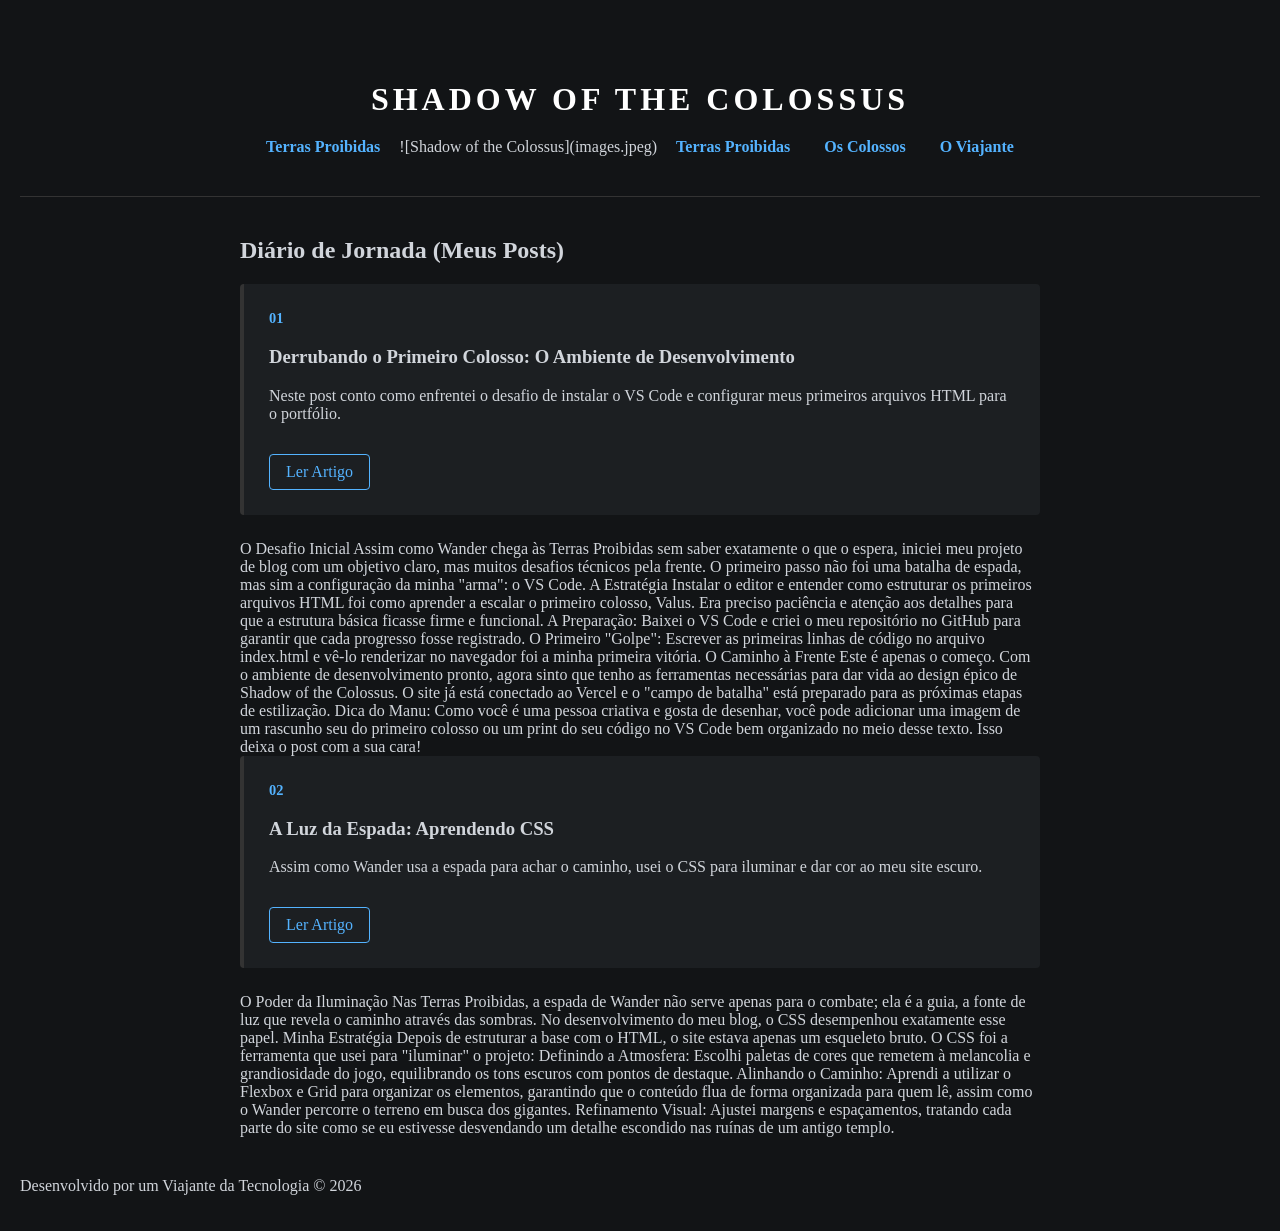
==== index.html @ 0467c1ce "novo codigo" ====
<!DOCTYPE html>
<html lang="pt-BR">
<head>
    <meta charset="UTF-8">
    <meta name="viewport" content="width=device-width, initial-scale=1.0">
    <title>The Forbidden Lands | Meu Blog</title>
    <link rel="stylesheet" href="style.css">
</head>
<body>

    <header>
        <h1>SHADOW OF THE COLOSSUS</h1>
        <nav>
            <a href="#">Terras Proibidas</a>
            ![Shadow of the Colossus](images.jpeg)
         <a href="https://seusite.com/terras-proibidas" target="_blank">Terras Proibidas</a>
            <a href="#">Os Colossos</a>
            <a href="#">O Viajante</a>
        </nav>
    </header>

    <main>
        <h2>Diário de Jornada (Meus Posts)</h2>

        <article class="card-colosso">
            <span class="numero">01</span>
            <h3>Derrubando o Primeiro Colosso: O Ambiente de Desenvolvimento</h3>
            <p>Neste post conto como enfrentei o desafio de instalar o VS Code e configurar meus primeiros arquivos HTML para o portfólio.</p>
            <a href="#" class="botao-ler">Ler Artigo</a>
        </article>O Desafio Inicial
Assim como Wander chega às Terras Proibidas sem saber exatamente o que o espera, iniciei meu projeto de blog com um objetivo claro, mas muitos desafios técnicos pela frente. O primeiro passo não foi uma batalha de espada, mas sim a configuração da minha "arma": o VS Code.
A Estratégia
Instalar o editor e entender como estruturar os primeiros arquivos HTML foi como aprender a escalar o primeiro colosso, Valus. Era preciso paciência e atenção aos detalhes para que a estrutura básica ficasse firme e funcional.
 A Preparação: Baixei o VS Code e criei o meu repositório no GitHub para garantir que cada progresso fosse registrado.
 O Primeiro "Golpe": Escrever as primeiras linhas de código no arquivo ⁠index.html⁠ e vê-lo renderizar no navegador foi a minha primeira vitória.
O Caminho à Frente
Este é apenas o começo. Com o ambiente de desenvolvimento pronto, agora sinto que tenho as ferramentas necessárias para dar vida ao design épico de Shadow of the Colossus. O site já está conectado ao Vercel e o "campo de batalha" está preparado para as próximas etapas de estilização.
Dica do Manu: Como você é uma pessoa criativa e gosta de desenhar, você pode adicionar uma imagem de um rascunho seu do primeiro colosso ou um print do seu código no VS Code bem organizado no meio desse texto. Isso deixa o post com a sua cara!

        <article class="card-colosso">
            <span class="numero">02</span>
            <h3>A Luz da Espada: Aprendendo CSS</h3>
            <p>Assim como Wander usa a espada para achar o caminho, usei o CSS para iluminar e dar cor ao meu site escuro.</p>
            <a href="#" class="botao-ler">Ler Artigo</a>
        </article>O Poder da Iluminação
Nas Terras Proibidas, a espada de Wander não serve apenas para o combate; ela é a guia, a fonte de luz que revela o caminho através das sombras. No desenvolvimento do meu blog, o CSS desempenhou exatamente esse papel.
Minha Estratégia
Depois de estruturar a base com o HTML, o site estava apenas um esqueleto bruto. O CSS foi a ferramenta que usei para "iluminar" o projeto:
 Definindo a Atmosfera: Escolhi paletas de cores que remetem à melancolia e grandiosidade do jogo, equilibrando os tons escuros com pontos de destaque.
 Alinhando o Caminho: Aprendi a utilizar o Flexbox e Grid para organizar os elementos, garantindo que o conteúdo flua de forma organizada para quem lê, assim como o Wander percorre o terreno em busca dos gigantes.
 Refinamento Visual: Ajustei margens e espaçamentos, tratando cada parte do site como se eu estivesse desvendando um detalhe escondido nas ruínas de um antigo templo.
    </main>

    <footer>
        <p>Desenvolvido por um Viajante da Tecnologia &copy; 2026</p>
    </footer>

</body>
</html>
---- style.css ----
/* Configurações de cores gerais do jogo */
:root {
    --fundo-pedra: #121416;     /* Cinza bem escuro, quase preto */
    --card-fundo: #1c1f22;      /* Um cinza um pouco mais claro para os posts */
    --texto-neblina: #d1d5db;   /* Branco fosco/cinza claro para ler sem cansar os olhos */
    --azul-espada: #54b3ff;     /* O azul brilhante dos pontos fracos dos Colossos */
}

/* Estilo do fundo da página inteira */
body {
    background-color: var(--fundo-pedra);
    color: var(--texto-neblina);
    font-family: 'Georgia', serif; /* Fonte com estilo mais antigo */
    margin: 0;
    padding: 20px;
}

/* Estilo do topo (Título do jogo) */
header {
    text-align: center;
    padding: 40px 0;
    border-bottom: 1px solid #333;
}

header h1 {
    color: #ffffff;
    letter-spacing: 4px; /* Deixa as letras mais espaçadas e imponentes */
    margin-bottom: 20px;
}

nav a {
    color: var(--azul-espada);
    text-decoration: none;
    margin: 0 15px;
    font-weight: bold;
}

/* Estilo da área dos posts */
main {
    max-width: 800px;
    margin: 40px auto; /* Centraliza o conteúdo na tela */
}

/* Estilo de cada cartão de post */
.card-colosso {
    background-color: var(--card-fundo);
    padding: 25px;
    border-radius: 4px;
    margin-bottom: 25px;
    border-left: 4px solid #333; /* Uma bordinha discreta na esquerda */
    transition: all 0.3s ease; /* Faz os efeitos acontecerem de forma suave */
}

/* O QUE ACONTECE QUANDO PASSA O MOUSE NO POST: Ele brilha em azul! */
.card-colosso:hover {
    border-left-color: var(--azul-espada);
    box-shadow: 0 0 15px rgba(84, 179, 255, 0.3);
    transform: translateY(-2px); /* Sobe de leve o card */
}

.numero {
    color: var(--azul-espada);
    font-size: 0.9rem;
    font-weight: bold;
}

.botao-ler {
    display: inline-block;
    margin-top: 15px;
    color: var(--azul-espada);
    text-decoration: none;
    border: 1px solid var(--azul-espada);
    padding: 8px 16px;
    border-radius: 4px;
}

.botao-ler:hover {
    background-color: var(--azul-espada);
    color: var(--fundo-pedra);
}
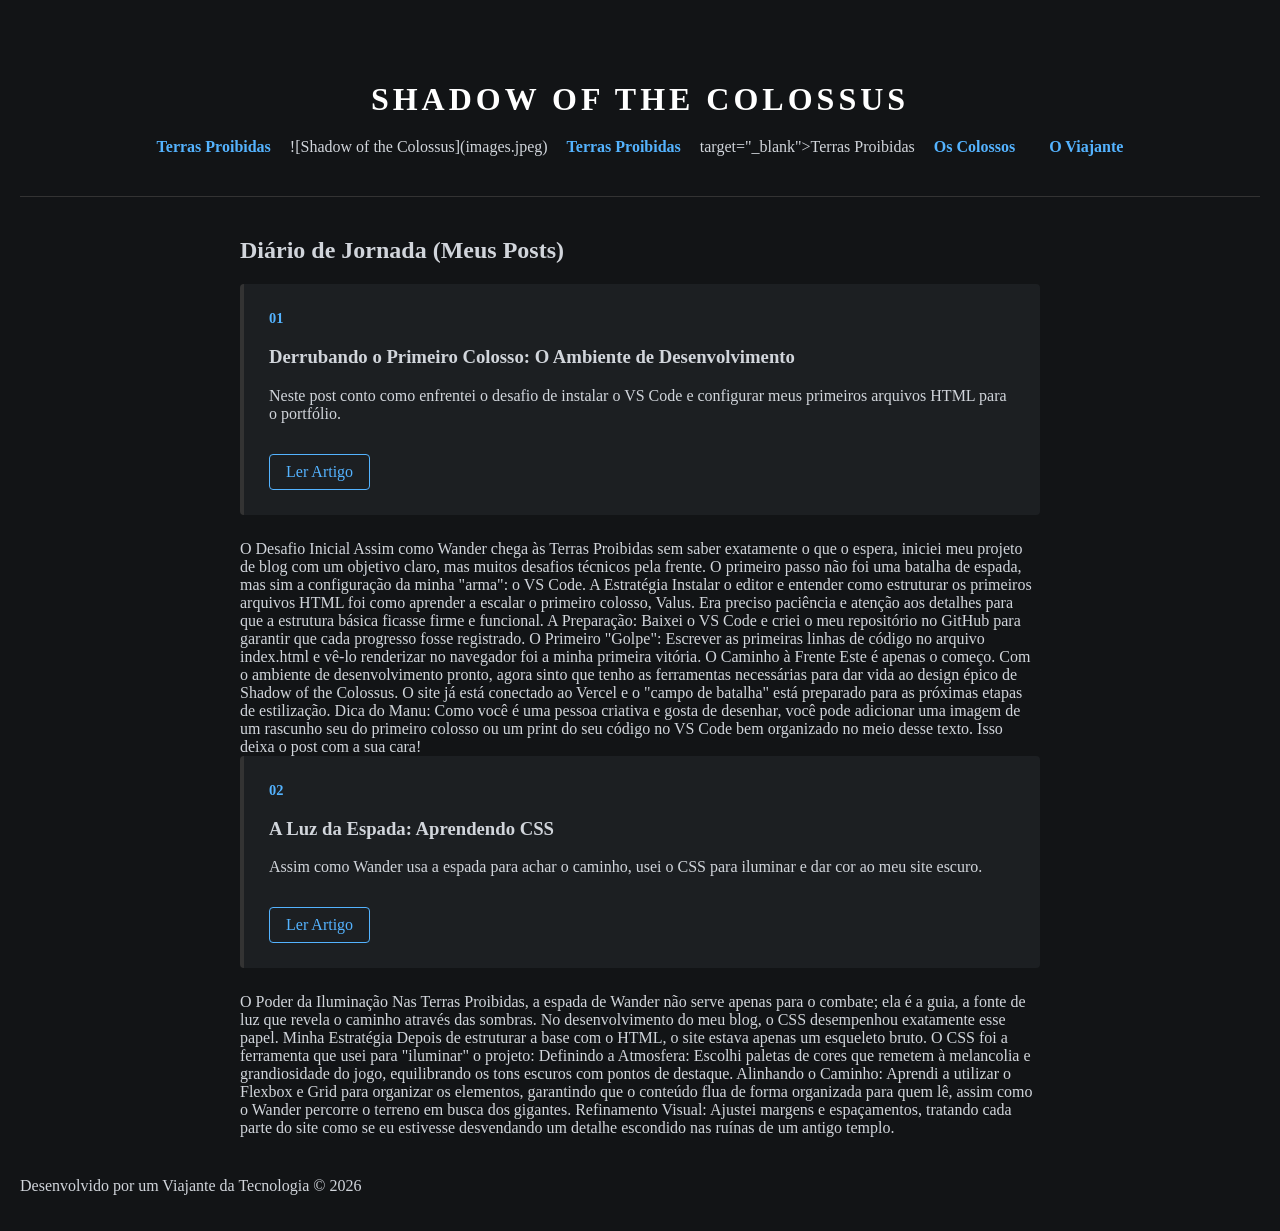
==== commit 4436ca4b: "fdgsdfds" ====
--- a/index.html
+++ b/index.html
@@ -13,7 +13,7 @@
         <nav>
             <a href="#">Terras Proibidas</a>
             ![Shadow of the Colossus](images.jpeg)
-         <a href="https://seusite.com/terras-proibidas" target="_blank">Terras Proibidas</a>
+         <a href=<a href="terras-proibidas.html">Terras Proibidas</a> target="_blank">Terras Proibidas</a>
             <a href="#">Os Colossos</a>
             <a href="#">O Viajante</a>
         </nav>
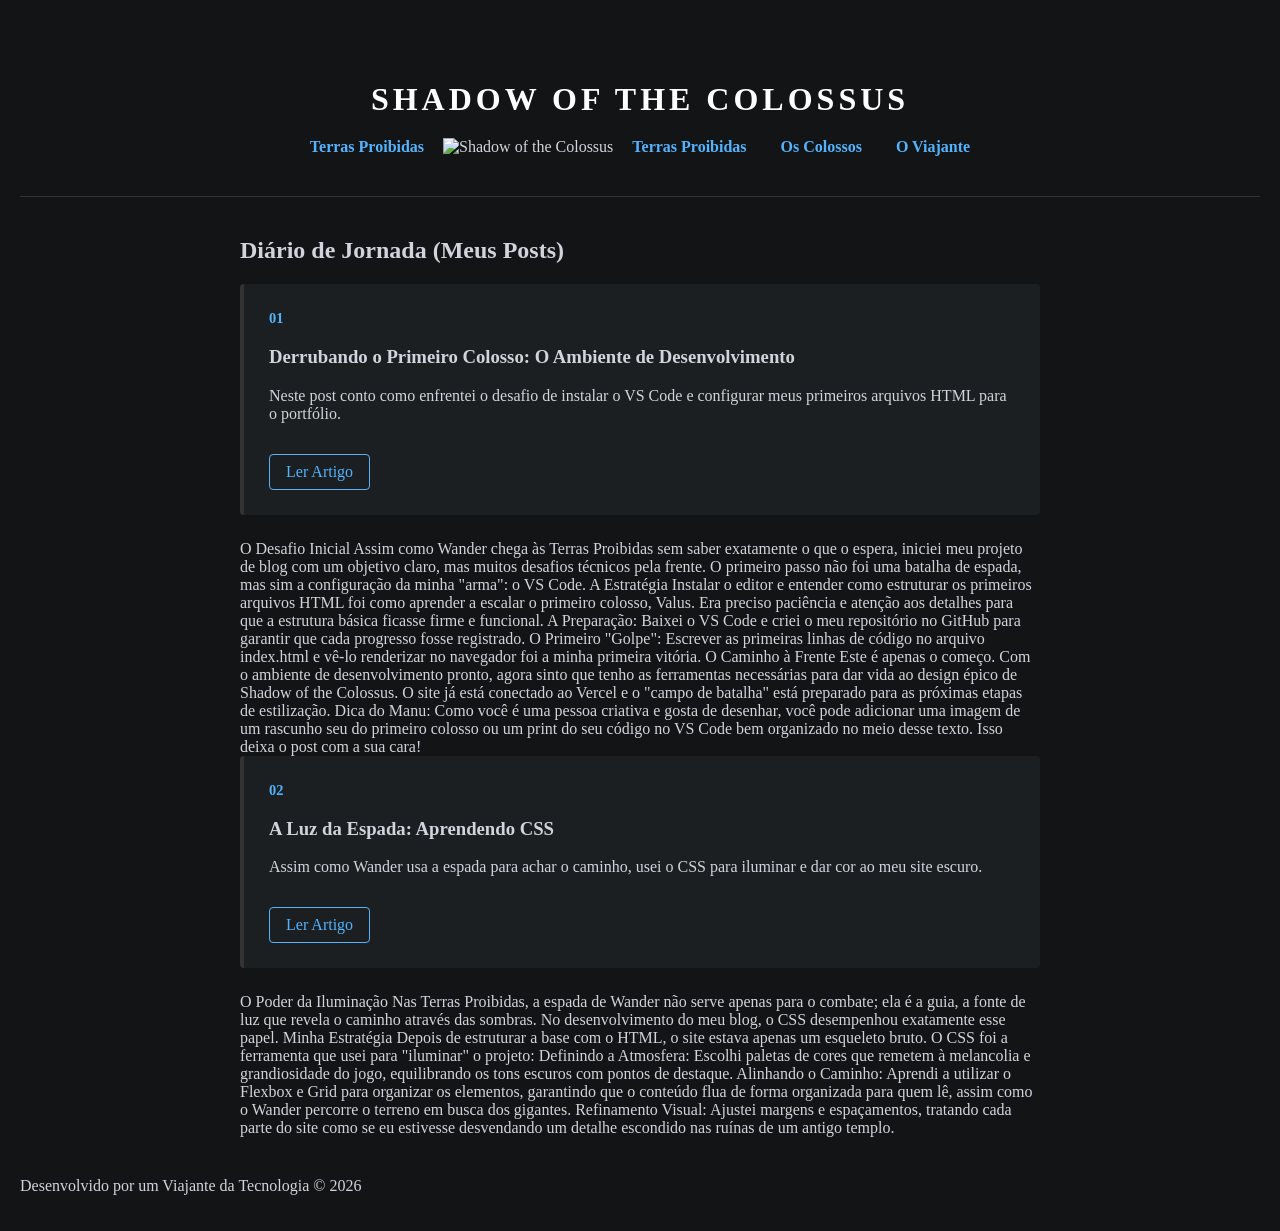
==== commit be2ba45f: "hhj" ====
--- a/index.html
+++ b/index.html
@@ -11,11 +11,13 @@
     <header>
         <h1>SHADOW OF THE COLOSSUS</h1>
         <nav>
-            <a href="#">Terras Proibidas</a>
-            ![Shadow of the Colossus](images.jpeg)
-         <a href=<a href="terras-proibidas.html">Terras Proibidas</a> target="_blank">Terras Proibidas</a>
-            <a href="#">Os Colossos</a>
-            <a href="#">O Viajante</a>
+            <nav>
+  <a href="terras-proibidas.html">Terras Proibidas</a>
+  <img src="images.jpeg" alt="Shadow of the Colossus">
+  <a href="terras-proibidas.html">Terras Proibidas</a>
+  <a href="os-colossos.html">Os Colossos</a>
+  <a href="o-viajante.html">O Viajante</a>
+</nav>
         </nav>
     </header>
 
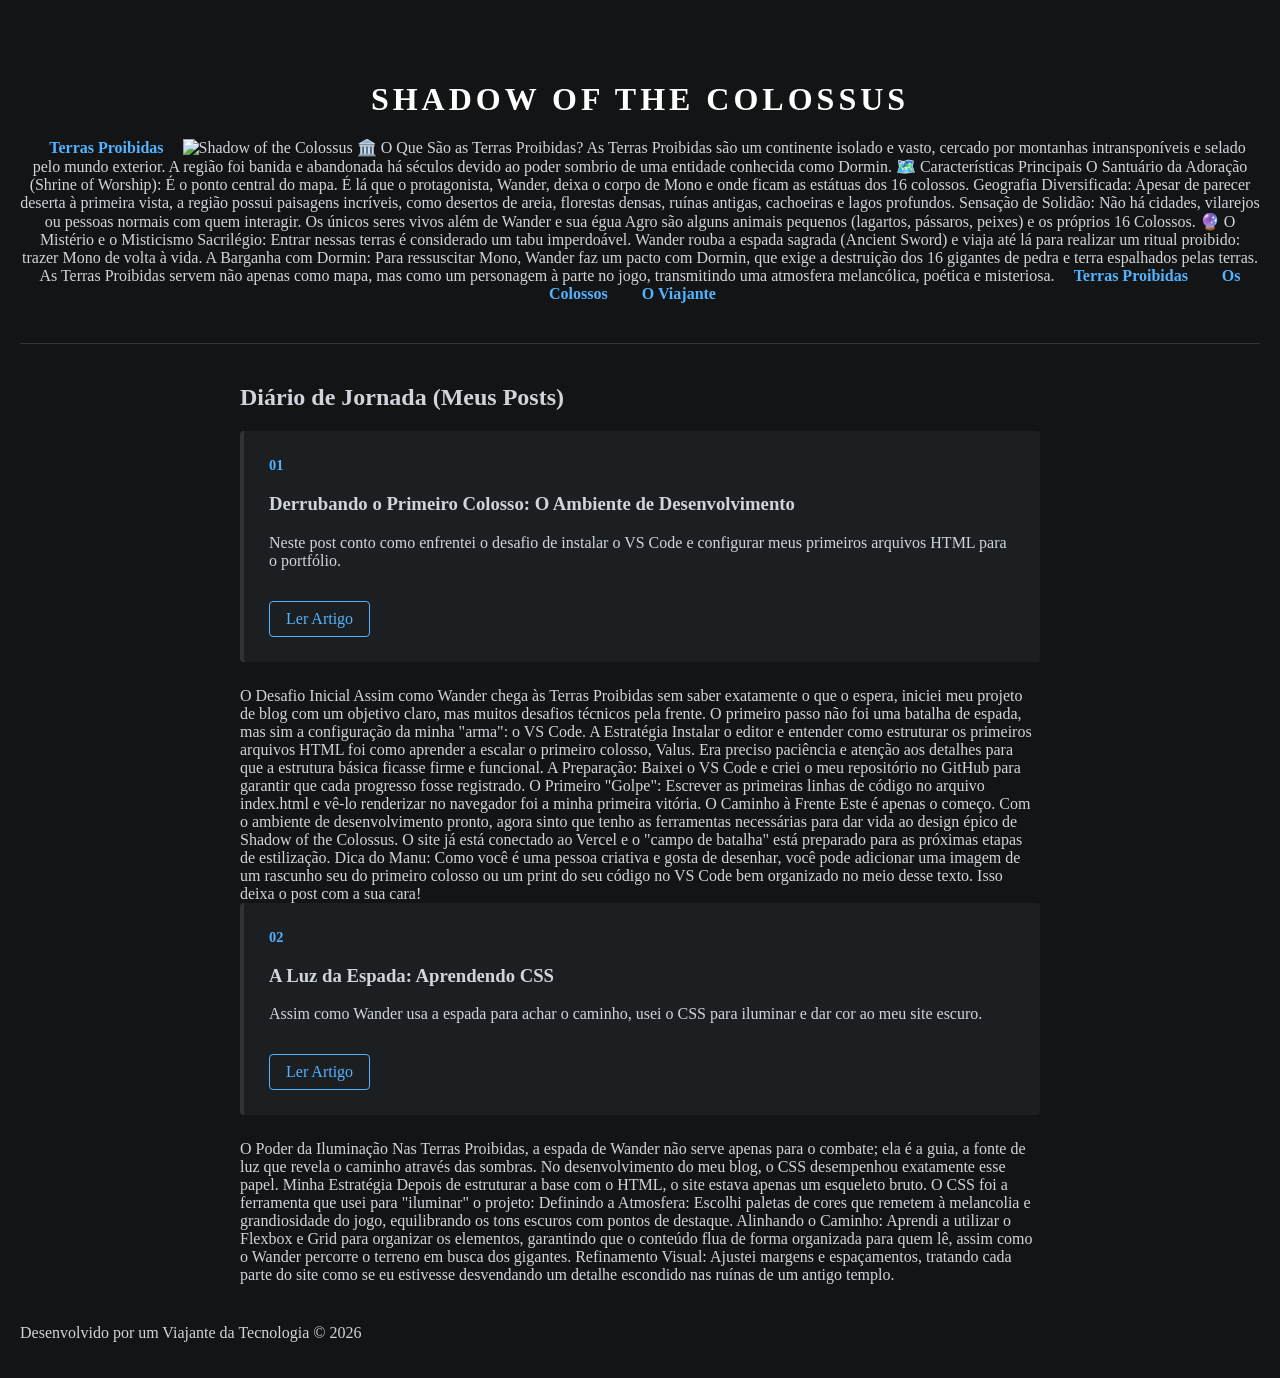
==== commit 33e02031: "ihiu" ====
--- a/index.html
+++ b/index.html
@@ -14,6 +14,22 @@
             <nav>
   <a href="terras-proibidas.html">Terras Proibidas</a>
   <img src="images.jpeg" alt="Shadow of the Colossus">
+  🏛️ O Que São as Terras Proibidas?
+As Terras Proibidas são um continente isolado e vasto, cercado por montanhas intransponíveis e selado pelo mundo exterior. A região foi banida e abandonada há séculos devido ao poder sombrio de uma entidade conhecida como Dormin.
+
+🗺️ Características Principais
+O Santuário da Adoração (Shrine of Worship): É o ponto central do mapa. É lá que o protagonista, Wander, deixa o corpo de Mono e onde ficam as estátuas dos 16 colossos.
+
+Geografia Diversificada: Apesar de parecer deserta à primeira vista, a região possui paisagens incríveis, como desertos de areia, florestas densas, ruínas antigas, cachoeiras e lagos profundos.
+
+Sensação de Solidão: Não há cidades, vilarejos ou pessoas normais com quem interagir. Os únicos seres vivos além de Wander e sua égua Agro são alguns animais pequenos (lagartos, pássaros, peixes) e os próprios 16 Colossos.
+
+🔮 O Mistério e o Misticismo
+Sacrilégio: Entrar nessas terras é considerado um tabu imperdoável. Wander rouba a espada sagrada (Ancient Sword) e viaja até lá para realizar um ritual proibido: trazer Mono de volta à vida.
+
+A Barganha com Dormin: Para ressuscitar Mono, Wander faz um pacto com Dormin, que exige a destruição dos 16 gigantes de pedra e terra espalhados pelas terras.
+
+As Terras Proibidas servem não apenas como mapa, mas como um personagem à parte no jogo, transmitindo uma atmosfera melancólica, poética e misteriosa.
   <a href="terras-proibidas.html">Terras Proibidas</a>
   <a href="os-colossos.html">Os Colossos</a>
   <a href="o-viajante.html">O Viajante</a>
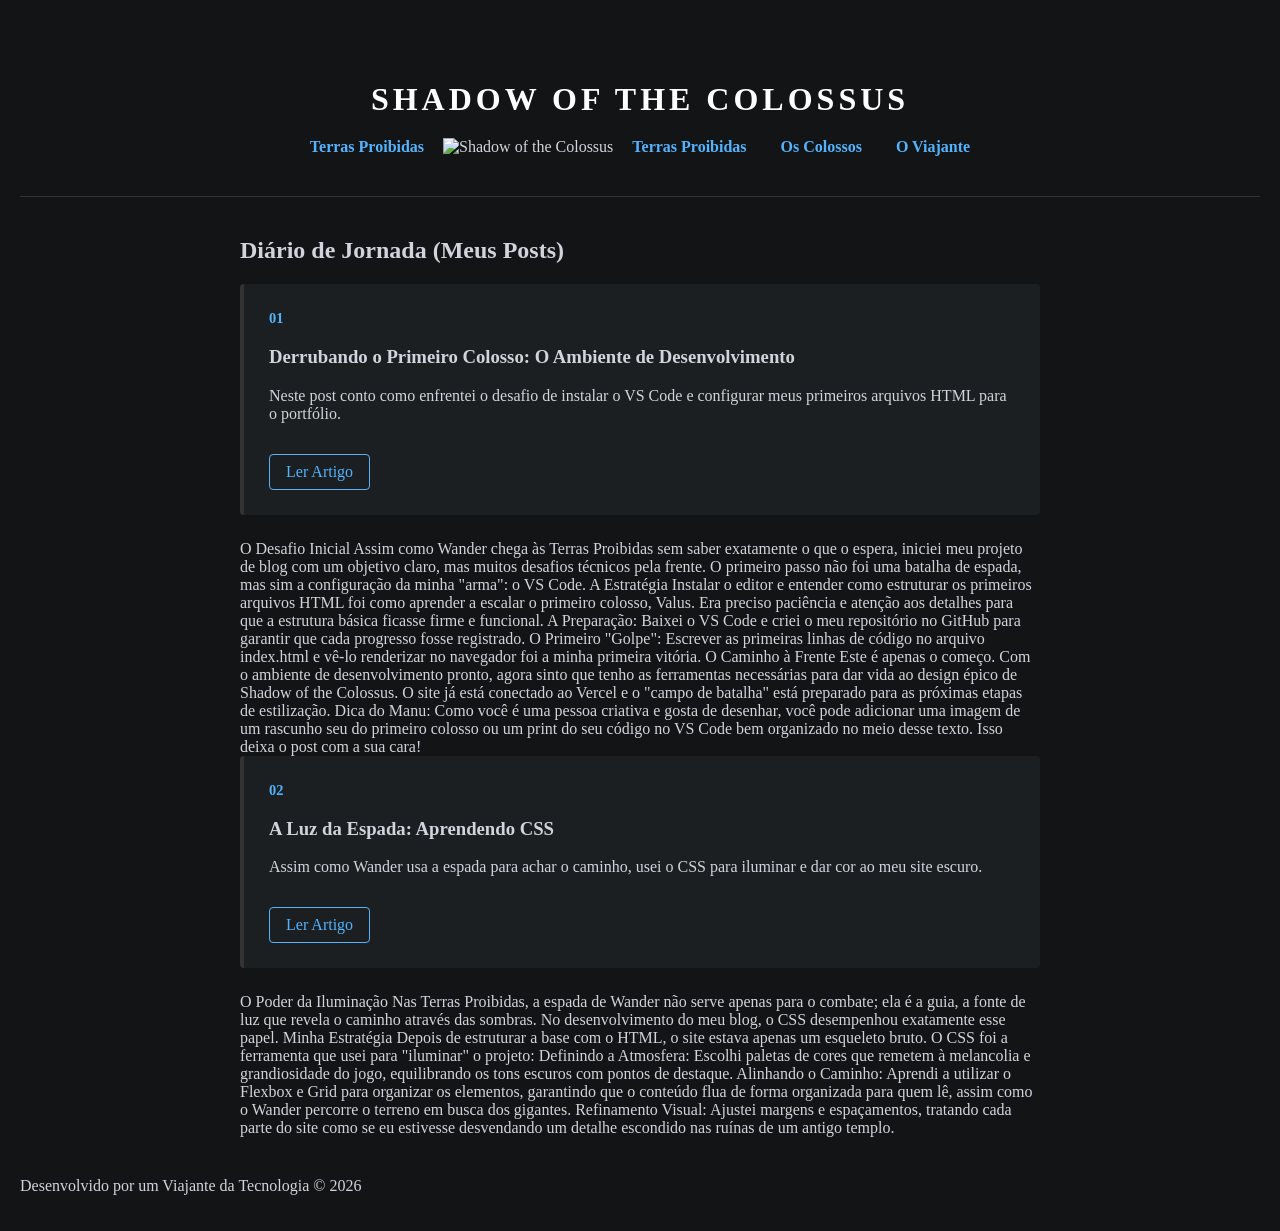
==== commit a6dc22b4: "ygygy" ====
--- a/index.html
+++ b/index.html
@@ -14,22 +14,6 @@
             <nav>
   <a href="terras-proibidas.html">Terras Proibidas</a>
   <img src="images.jpeg" alt="Shadow of the Colossus">
-  🏛️ O Que São as Terras Proibidas?
-As Terras Proibidas são um continente isolado e vasto, cercado por montanhas intransponíveis e selado pelo mundo exterior. A região foi banida e abandonada há séculos devido ao poder sombrio de uma entidade conhecida como Dormin.
-
-🗺️ Características Principais
-O Santuário da Adoração (Shrine of Worship): É o ponto central do mapa. É lá que o protagonista, Wander, deixa o corpo de Mono e onde ficam as estátuas dos 16 colossos.
-
-Geografia Diversificada: Apesar de parecer deserta à primeira vista, a região possui paisagens incríveis, como desertos de areia, florestas densas, ruínas antigas, cachoeiras e lagos profundos.
-
-Sensação de Solidão: Não há cidades, vilarejos ou pessoas normais com quem interagir. Os únicos seres vivos além de Wander e sua égua Agro são alguns animais pequenos (lagartos, pássaros, peixes) e os próprios 16 Colossos.
-
-🔮 O Mistério e o Misticismo
-Sacrilégio: Entrar nessas terras é considerado um tabu imperdoável. Wander rouba a espada sagrada (Ancient Sword) e viaja até lá para realizar um ritual proibido: trazer Mono de volta à vida.
-
-A Barganha com Dormin: Para ressuscitar Mono, Wander faz um pacto com Dormin, que exige a destruição dos 16 gigantes de pedra e terra espalhados pelas terras.
-
-As Terras Proibidas servem não apenas como mapa, mas como um personagem à parte no jogo, transmitindo uma atmosfera melancólica, poética e misteriosa.
   <a href="terras-proibidas.html">Terras Proibidas</a>
   <a href="os-colossos.html">Os Colossos</a>
   <a href="o-viajante.html">O Viajante</a>
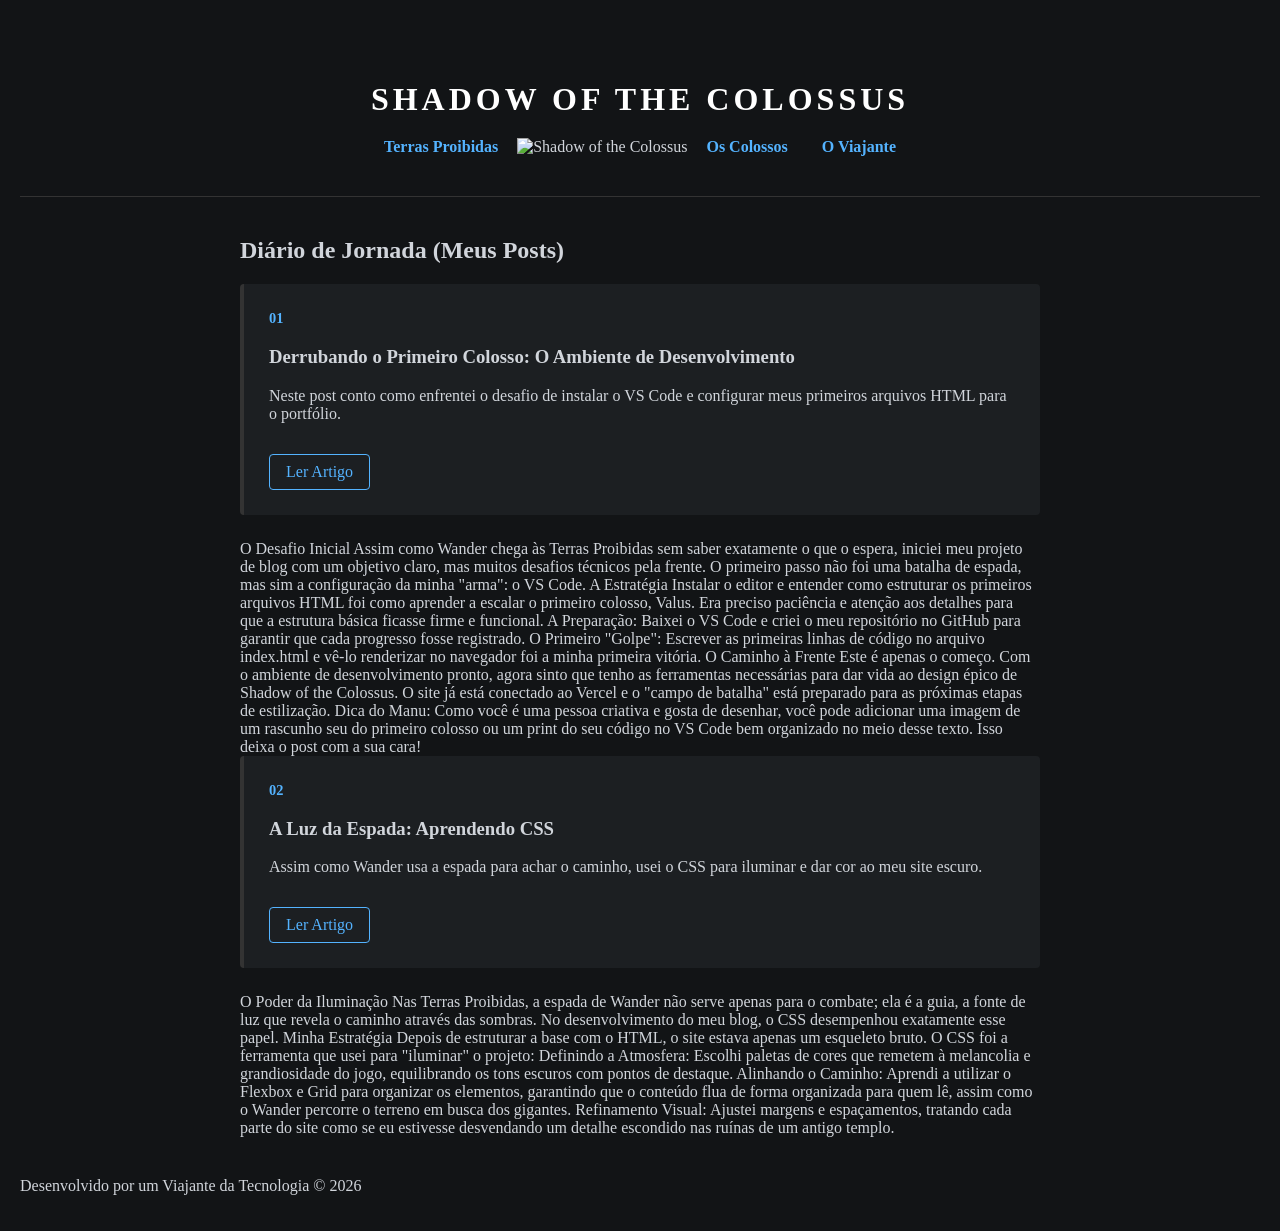
==== commit 86cb47df: "novo" ====
--- a/index.html
+++ b/index.html
@@ -12,9 +12,8 @@
         <h1>SHADOW OF THE COLOSSUS</h1>
         <nav>
             <nav>
-  <a href="terras-proibidas.html">Terras Proibidas</a>
+  <a href="terra-proibida.html">Terras Proibidas</a>
   <img src="images.jpeg" alt="Shadow of the Colossus">
-  <a href="terras-proibidas.html">Terras Proibidas</a>
   <a href="os-colossos.html">Os Colossos</a>
   <a href="o-viajante.html">O Viajante</a>
 </nav>
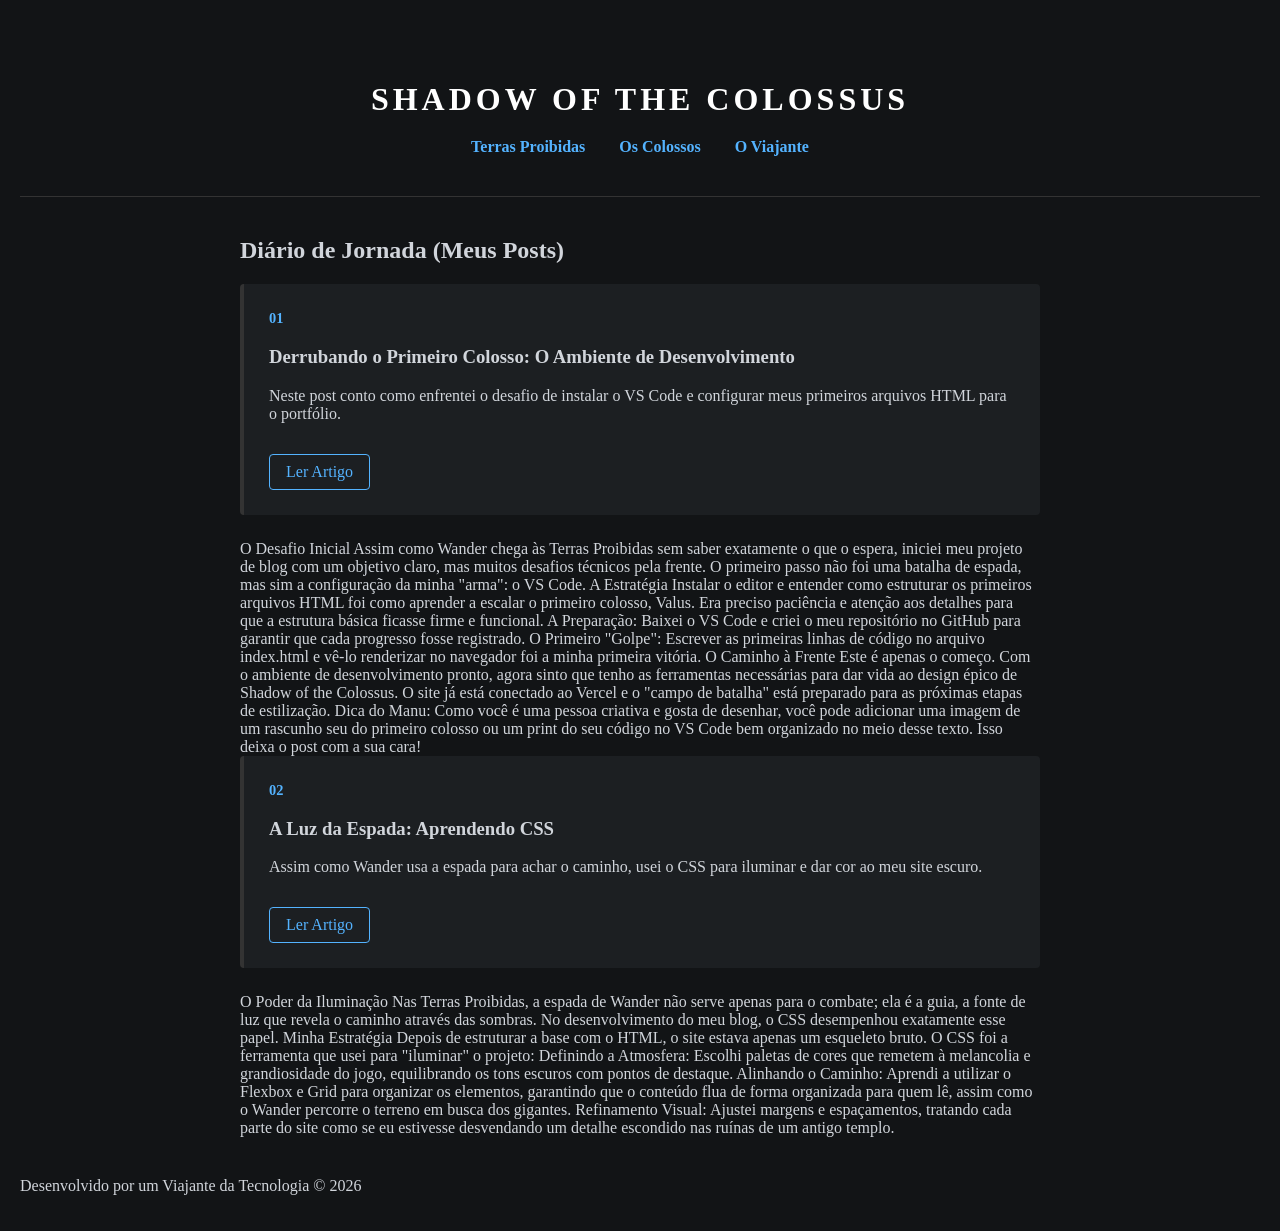
==== commit 97eaddc9: "bleh" ====
--- a/index.html
+++ b/index.html
@@ -13,7 +13,6 @@
         <nav>
             <nav>
   <a href="terra-proibida.html">Terras Proibidas</a>
-  <img src="images.jpeg" alt="Shadow of the Colossus">
   <a href="os-colossos.html">Os Colossos</a>
   <a href="o-viajante.html">O Viajante</a>
 </nav>
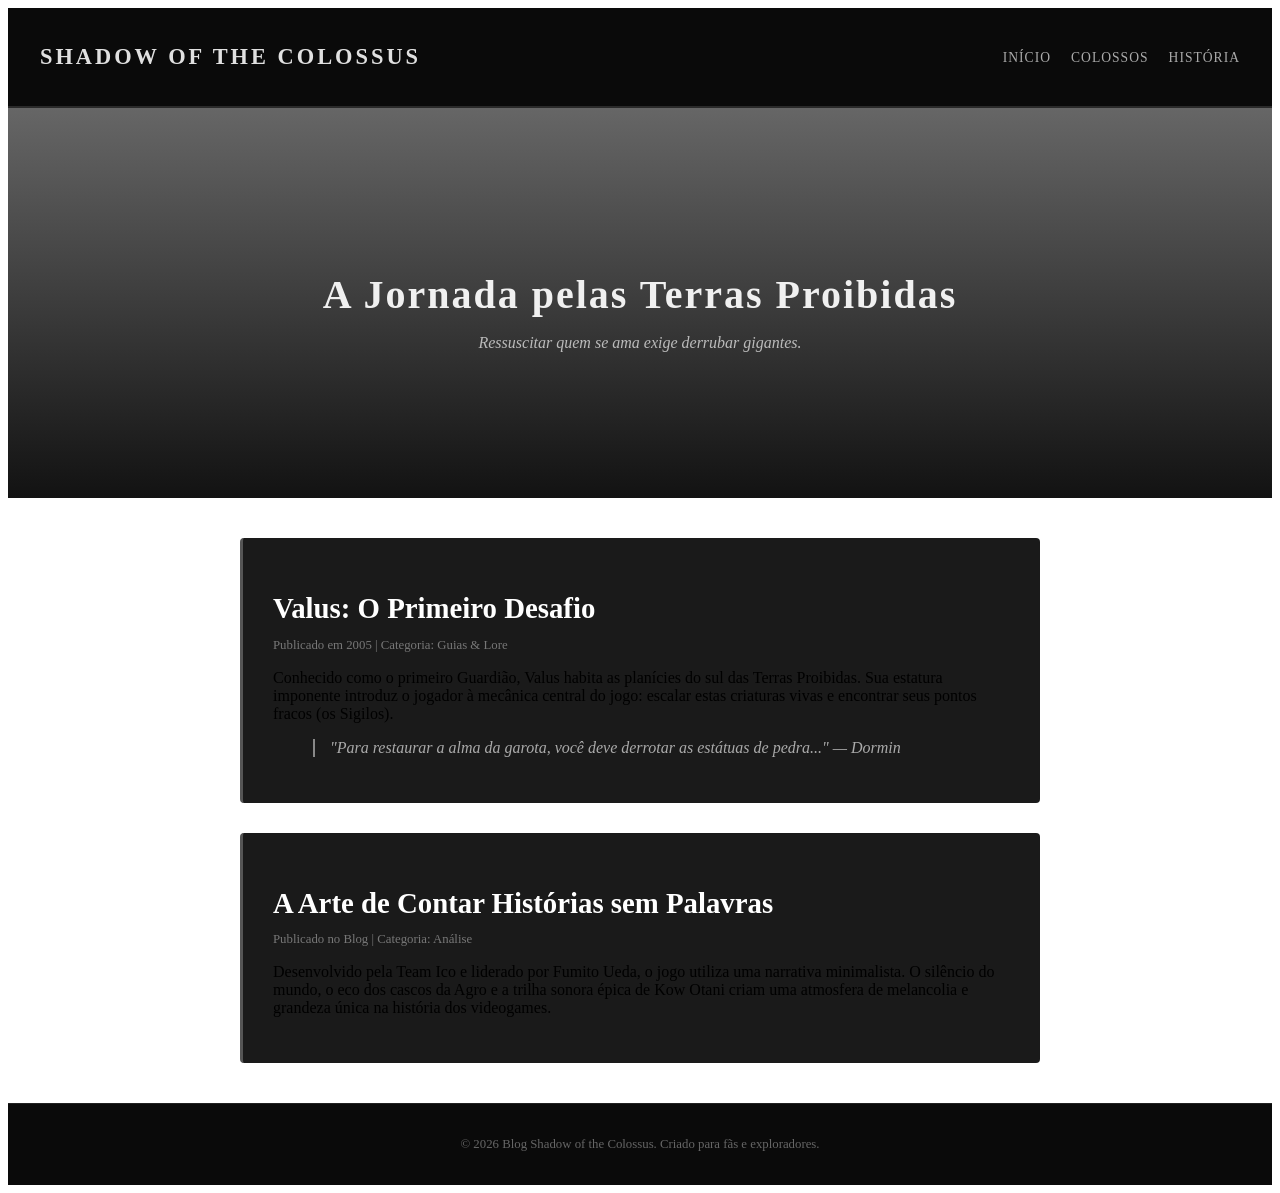
==== commit 21929676: "novo prompt" ====
--- a/index.html
+++ b/index.html
@@ -1,58 +1,61 @@
 <!DOCTYPE html>
+<html lang="pt-BR">
+<head>
+   <!DOCTYPE html>
 <html lang="pt-BR">
 <head>
     <meta charset="UTF-8">
     <meta name="viewport" content="width=device-width, initial-scale=1.0">
-    <title>The Forbidden Lands | Meu Blog</title>
+    <title>Santuário de Dormin | Shadow of the Colossus</title>
     <link rel="stylesheet" href="style.css">
 </head>
 <body>
 
     <header>
-        <h1>SHADOW OF THE COLOSSUS</h1>
+        <div class="logo">SHADOW OF THE COLOSSUS</div>
         <nav>
-            <nav>
-  <a href="terra-proibida.html">Terras Proibidas</a>
-  <a href="os-colossos.html">Os Colossos</a>
-  <a href="o-viajante.html">O Viajante</a>
-</nav>
+            <ul>
+                <li><a href="#home">Início</a></li>
+                <li><a href="#colossos">Colossos</a></li>
+                <li><a href="#lore">História</a></li>
+            </ul>
         </nav>
     </header>
 
-    <main>
-        <h2>Diário de Jornada (Meus Posts)</h2>
+    <section id="home" class="hero">
+        <div class="hero-content">
+            <h1>A Jornada pelas Terras Proibidas</h1>
+            <p>Ressuscitar quem se ama exige derrubar gigantes.</p>
+        </div>
+    </section>
 
-        <article class="card-colosso">
-            <span class="numero">01</span>
-            <h3>Derrubando o Primeiro Colosso: O Ambiente de Desenvolvimento</h3>
-            <p>Neste post conto como enfrentei o desafio de instalar o VS Code e configurar meus primeiros arquivos HTML para o portfólio.</p>
-            <a href="#" class="botao-ler">Ler Artigo</a>
-        </article>O Desafio Inicial
-Assim como Wander chega às Terras Proibidas sem saber exatamente o que o espera, iniciei meu projeto de blog com um objetivo claro, mas muitos desafios técnicos pela frente. O primeiro passo não foi uma batalha de espada, mas sim a configuração da minha "arma": o VS Code.
-A Estratégia
-Instalar o editor e entender como estruturar os primeiros arquivos HTML foi como aprender a escalar o primeiro colosso, Valus. Era preciso paciência e atenção aos detalhes para que a estrutura básica ficasse firme e funcional.
- A Preparação: Baixei o VS Code e criei o meu repositório no GitHub para garantir que cada progresso fosse registrado.
- O Primeiro "Golpe": Escrever as primeiras linhas de código no arquivo ⁠index.html⁠ e vê-lo renderizar no navegador foi a minha primeira vitória.
-O Caminho à Frente
-Este é apenas o começo. Com o ambiente de desenvolvimento pronto, agora sinto que tenho as ferramentas necessárias para dar vida ao design épico de Shadow of the Colossus. O site já está conectado ao Vercel e o "campo de batalha" está preparado para as próximas etapas de estilização.
-Dica do Manu: Como você é uma pessoa criativa e gosta de desenhar, você pode adicionar uma imagem de um rascunho seu do primeiro colosso ou um print do seu código no VS Code bem organizado no meio desse texto. Isso deixa o post com a sua cara!
+    <main class="container">
+        <article class="post">
+            <h2>Valus: O Primeiro Desafio</h2>
+            <p class="post-meta">Publicado em 2005 | Categoria: Guias & Lore</p>
+            <p>
+                Conhecido como o primeiro Guardião, Valus habita as planícies do sul das Terras Proibidas. 
+                Sua estatura imponente introduz o jogador à mecânica central do jogo: escalar estas criaturas vivas 
+                e encontrar seus pontos fracos (os Sigilos).
+            </p>
+            <blockquote>
+                "Para restaurar a alma da garota, você deve derrotar as estátuas de pedra..." — Dormin
+            </blockquote>
+        </article>
 
-        <article class="card-colosso">
-            <span class="numero">02</span>
-            <h3>A Luz da Espada: Aprendendo CSS</h3>
-            <p>Assim como Wander usa a espada para achar o caminho, usei o CSS para iluminar e dar cor ao meu site escuro.</p>
-            <a href="#" class="botao-ler">Ler Artigo</a>
-        </article>O Poder da Iluminação
-Nas Terras Proibidas, a espada de Wander não serve apenas para o combate; ela é a guia, a fonte de luz que revela o caminho através das sombras. No desenvolvimento do meu blog, o CSS desempenhou exatamente esse papel.
-Minha Estratégia
-Depois de estruturar a base com o HTML, o site estava apenas um esqueleto bruto. O CSS foi a ferramenta que usei para "iluminar" o projeto:
- Definindo a Atmosfera: Escolhi paletas de cores que remetem à melancolia e grandiosidade do jogo, equilibrando os tons escuros com pontos de destaque.
- Alinhando o Caminho: Aprendi a utilizar o Flexbox e Grid para organizar os elementos, garantindo que o conteúdo flua de forma organizada para quem lê, assim como o Wander percorre o terreno em busca dos gigantes.
- Refinamento Visual: Ajustei margens e espaçamentos, tratando cada parte do site como se eu estivesse desvendando um detalhe escondido nas ruínas de um antigo templo.
+        <article class="post">
+            <h2>A Arte de Contar Histórias sem Palavras</h2>
+            <p class="post-meta">Publicado no Blog | Categoria: Análise</p>
+            <p>
+                Desenvolvido pela Team Ico e liderado por Fumito Ueda, o jogo utiliza uma narrativa minimalista. 
+                O silêncio do mundo, o eco dos cascos da Agro e a trilha sonora épica de Kow Otani criam uma atmosfera 
+                de melancolia e grandeza única na história dos videogames.
+            </p>
+        </article>
     </main>
 
     <footer>
-        <p>Desenvolvido por um Viajante da Tecnologia &copy; 2026</p>
+        <p>&copy; 2026 Blog Shadow of the Colossus. Criado para fãs e exploradores.</p>
     </footer>
 
 </body>
--- a/style.css
+++ b/style.css
@@ -1,80 +1,117 @@
-/* Configurações de cores gerais do jogo */
-:root {
-    --fundo-pedra: #121416;     /* Cinza bem escuro, quase preto */
-    --card-fundo: #1c1f22;      /* Um cinza um pouco mais claro para os posts */
-    --texto-neblina: #d1d5db;   /* Branco fosco/cinza claro para ler sem cansar os olhos */
-    --azul-espada: #54b3ff;     /* O azul brilhante dos pontos fracos dos Colossos */
+/* {
+    margin: 0;
+    padding: 0;
+    box-sizing: border-box;
 }
 
-/* Estilo do fundo da página inteira */
 body {
-    background-color: var(--fundo-pedra);
-    color: var(--texto-neblina);
-    font-family: 'Georgia', serif; /* Fonte com estilo mais antigo */
-    margin: 0;
+    font-family: 'Georgia', serif;
+    background-color: #121212;
+    color: #dcdcdc;
+    line-height: 1.6;
+}
+
+/* Header */
+header {
+    background-color: #0a0a0a;
+    padding: 1.5rem 2rem;
+    display: flex;
+    justify-content: space-between;
+    align-items: center;
+    border-bottom: 2px solid #2a2a2a;
+}
+
+.logo {
+    font-size: 1.4rem;
+    font-weight: bold;
+    letter-spacing: 3px;
+    color: #e0e0e0;
+}
+
+nav ul {
+    display: flex;
+    list-style: none;
+    gap: 20px;
+}
+
+nav a {
+    color: #aaa;
+    text-decoration: none;
+    text-transform: uppercase;
+    font-size: 0.85rem;
+    letter-spacing: 1px;
+    transition: color 0.3s;
+}
+
+nav a:hover {
+    color: #ffffff;
+}
+
+/* Hero Section */
+.hero {
+    background: linear-gradient(rgba(0, 0, 0, 0.6), rgba(18, 18, 18, 1)), 
+                url('https://images.unsplash.com/photo-1518709268805-4e9042af9f23?q=80&w=1200') center/cover no-repeat;
+    height: 350px;
+    display: flex;
+    justify-content: center;
+    align-items: center;
+    text-align: center;
     padding: 20px;
 }
 
-/* Estilo do topo (Título do jogo) */
-header {
-    text-align: center;
-    padding: 40px 0;
-    border-bottom: 1px solid #333;
+.hero h1 {
+    font-size: 2.5rem;
+    letter-spacing: 2px;
+    margin-bottom: 10px;
+    color: #f0f0f0;
 }
 
-header h1 {
-    color: #ffffff;
-    letter-spacing: 4px; /* Deixa as letras mais espaçadas e imponentes */
-    margin-bottom: 20px;
+.hero p {
+    font-style: italic;
+    color: #bbb;
 }
 
-nav a {
-    color: var(--azul-espada);
-    text-decoration: none;
-    margin: 0 15px;
-    font-weight: bold;
+/* Conteúdo Principal */
+.container {
+    max-width: 800px;
+    margin: 40px auto;
+    padding: 0 20px;
 }
 
-/* Estilo da área dos posts */
-main {
-    max-width: 800px;
-    margin: 40px auto; /* Centraliza o conteúdo na tela */
+.post {
+    background-color: #1a1a1a;
+    padding: 30px;
+    margin-bottom: 30px;
+    border-radius: 4px;
+    border-left: 3px solid #555;
 }
 
-/* Estilo de cada cartão de post */
-.card-colosso {
-    background-color: var(--card-fundo);
-    padding: 25px;
-    border-radius: 4px;
-    margin-bottom: 25px;
-    border-left: 4px solid #333; /* Uma bordinha discreta na esquerda */
-    transition: all 0.3s ease; /* Faz os efeitos acontecerem de forma suave */
+.post h2 {
+    font-size: 1.8rem;
+    color: #ffffff;
+    margin-bottom: 8px;
 }
 
-/* O QUE ACONTECE QUANDO PASSA O MOUSE NO POST: Ele brilha em azul! */
-.card-colosso:hover {
-    border-left-color: var(--azul-espada);
-    box-shadow: 0 0 15px rgba(84, 179, 255, 0.3);
-    transform: translateY(-2px); /* Sobe de leve o card */
+.post-meta {
+    font-size: 0.8rem;
+    color: #777;
+    margin-bottom: 15px;
 }
 
-.numero {
-    color: var(--azul-espada);
-    font-size: 0.9rem;
-    font-weight: bold;
+blockquote {
+    margin-top: 15px;
+    padding-left: 15px;
+    border-left: 2px solid #888;
+    font-style: italic;
+    color: #aaa;
 }
 
-.botao-ler {
-    display: inline-block;
-    margin-top: 15px;
-    color: var(--azul-espada);
-    text-decoration: none;
-    border: 1px solid var(--azul-espada);
-    padding: 8px 16px;
-    border-radius: 4px;
-}
-
-.botao-ler:hover {
-    background-color: var(--azul-espada);
-    color: var(--fundo-pedra);
+/* Rodapé */
+footer {
+    text-align: center;
+    padding: 20px;
+    background-color: #0a0a0a;
+    color: #666;
+    font-size: 0.8rem;
+    border-top: 1px solid #222;
 }
